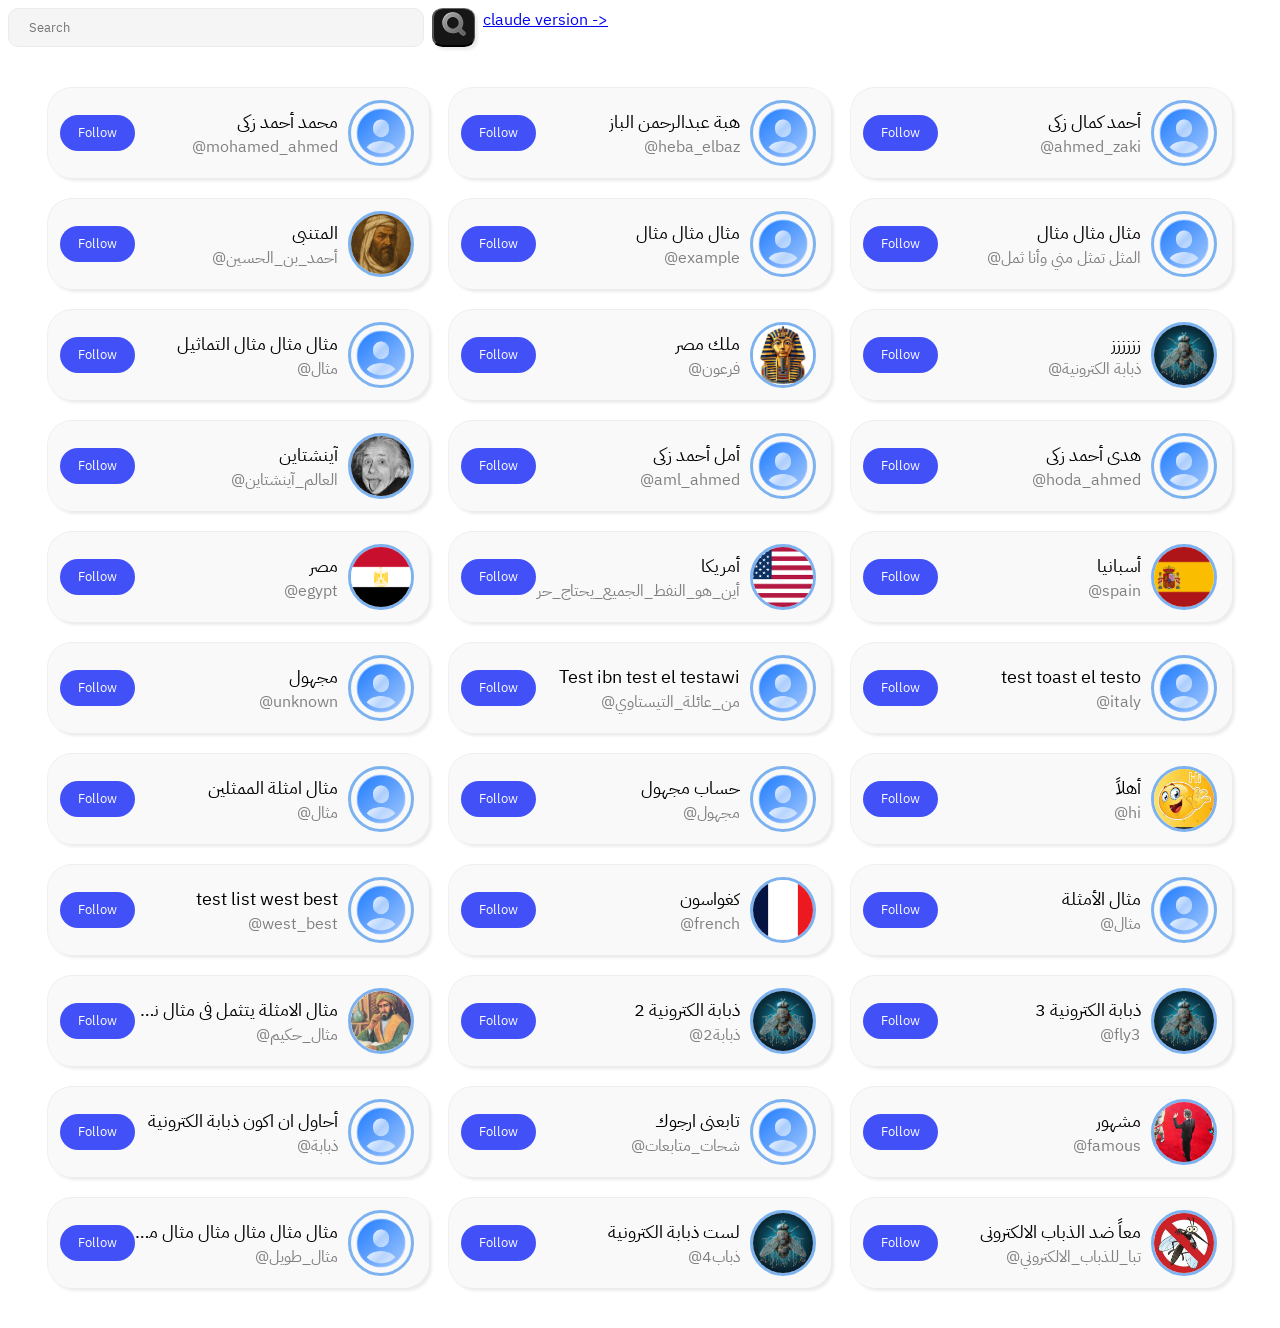
==== index.html @ 926735ed "1.0" ====
<!DOCTYPE html>
<html lang="ar">
<head>
    <link rel="preconnect" href="https://fonts.googleapis.com">
    <link rel="preconnect" href="https://fonts.gstatic.com" crossorigin>
    <link href="https://fonts.googleapis.com/css2?family=IBM+Plex+Sans+Arabic:wght@100;200;300;400;500;600;700&family=Vazirmatn:wght@100..900&display=swap" rel="stylesheet">

    <meta charset="UTF-8">
    <meta name="viewport" content="width=device-width, initial-scale=1.0">
    <title>Login Profile</title>
    <link rel="stylesheet" href="style.css">
    <link rel="icon" type="image/png" href="icons8-profile-32.png">
</head>
<body>
    <div class="search">
        <input type="search" placeholder="Search">
        <button><img src="icons8-search.svg" alt="search"></button>
        <a href="claude-version.html">claude version -></a>
    </div>
    <div class="grid">
        <div class="content">
            <button class="btn">Follow</button>
            <div class="name">
                <a href="profile.html">محمد أحمد زكي</a>
                <p lang="en" dir="ltr">@mohamed_ahmed</p>
            </div>
            <div class="photo">
                <a href="profile.html"><img src="icons8-profile-96.png" alt="profile"></a>
            </div>
        </div>
        <div class="content">
            <button class="btn">Follow</button>
            <div class="name">
                <a href="profile.html">هبة عبدالرحمن الباز</a>
                <p lang="en" dir="ltr">@heba_elbaz</p>
            </div>
            <div class="photo">
                <a href="profile.html"><img src="icons8-profile-96.png" alt="profile"></a>
            </div>
        </div>
        <div class="content">
            <button class="btn">Follow</button>
            <div class="name">
                <a href="profile.html">أحمد كمال زكي</a>
                <p lang="en" dir="ltr">@ahmed_zaki</p>
            </div>
            <div class="photo">
                <a href="profile.html"><img src="icons8-profile-96.png" alt="profile"></a>
            </div>
        </div>
        <div class="content">
            <button class="btn">Follow</button>
            <div class="name">
                <a href="profile.html">المتنبي</a>
                <p lang="en" dir="ltr">@أحمد_بن_الحسين</p>
            </div>
            <div class="photo">
                <a href="profile.html"><img src="متنبي.jpeg" alt="profile"></a>
            </div>
        </div>
        <div class="content">
            <button class="btn">Follow</button>
            <div class="name">
                <a href="profile.html">مثال مثال مثال</a>
                <p lang="en" dir="ltr">@example</p>
            </div>
            <div class="photo">
                <a href="profile.html"><img src="icons8-profile-96.png" alt="profile"></a>
            </div>
        </div>
        <div class="content">
            <button class="btn">Follow</button>
            <div class="name">
                <a href="profile.html">مثال مثال مثال</a>
                <p lang="en" dir="ltr">@المثل تمثل مني وأنا ثمل</p>
            </div>
            <div class="photo">
                <a href="profile.html"><img src="icons8-profile-96.png" alt="profile"></a>
            </div>
        </div>
        <div class="content">
            <button class="btn">Follow</button>
            <div class="name">
                <a href="profile.html">مثال مثال مثال التماثيل</a>
                <p lang="en" dir="ltr">@مثال</p>
            </div>
            <div class="photo">
                <a href="profile.html"><img src="icons8-profile-96.png" alt="profile"></a>
            </div>
        </div>
        <div class="content">
            <button class="btn">Follow</button>
            <div class="name">
                <a href="profile.html">ملك مصر</a>
                <p lang="en" dir="ltr">@فرعون</p>
            </div>
            <div class="photo">
                <a href="profile.html"><img src="images.jpeg" alt="profile"></a>
            </div>
        </div>
        <div class="content">
            <button class="btn">Follow</button>
            <div class="name">
                <a href="profile.html">زززززز</a>
                <p lang="en" dir="ltr">@ذبابة الكترونية</p>
            </div>
            <div class="photo">
                <a href="profile.html"><img src="images (1).jpeg" alt="profile"></a>
            </div>
        </div>
        <div class="content">
            <button class="btn">Follow</button>
            <div class="name">
                <a href="profile.html">آينشتاين</a>
                <p lang="en" dir="ltr">@العالم_آينشتاين</p>
            </div>
            <div class="photo">
                <a href="profile.html"><img src="images (2).jpeg" alt="profile"></a>
            </div>
        </div>
        <div class="content">
            <button class="btn">Follow</button>
            <div class="name">
                <a href="profile.html">أمل أحمد زكي</a>
                <p lang="en" dir="ltr">@aml_ahmed</p>
            </div>
            <div class="photo">
                <a href="profile.html"><img src="icons8-profile-96.png" alt="profile"></a>
            </div>
        </div>
        <div class="content">
            <button class="btn">Follow</button>
            <div class="name">
                <a href="profile.html">هدي أحمد زكي</a>
                <p lang="en" dir="ltr">@hoda_ahmed</p>
            </div>
            <div class="photo">
                <a href="profile.html"><img src="icons8-profile-96.png" alt="profile"></a>
            </div>
        </div>
        <div class="content">
            <button class="btn">Follow</button>
            <div class="name">
                <a href="profile.html">مصر</a>
                <p lang="en" dir="ltr">@egypt</p>
            </div>
            <div class="photo">
                <a href="profile.html"><img src="images (1).png" alt="profile"></a>
            </div>
        </div>
        <div class="content">
            <button class="btn">Follow</button>
            <div class="name">
                <a href="profile.html">أمريكا</a>
                <p lang="en" dir="ltr">@أين_هو_النفط_الجميع_يحتاج_حرية</p>
            </div>
            <div class="photo">
                <a href="profile.html"><img src="images.png" alt="profile"></a>
            </div>
        </div>
        <div class="content">
            <button class="btn">Follow</button>
            <div class="name">
                <a href="profile.html">أسبانيا</a>
                <p lang="en" dir="ltr">@spain</p>
            </div>
            <div class="photo">
                <a href="profile.html"><img src="download.png" alt="profile"></a>
            </div>
        </div>
        <div class="content">
            <button class="btn">Follow</button>
            <div class="name">
                <a href="profile.html">مجهول</a>
                <p lang="en" dir="ltr">@unknown</p>
            </div>
            <div class="photo">
                <a href="profile.html"><img src="icons8-profile-96.png" alt="profile"></a>
            </div>
        </div>
        <div class="content">
            <button class="btn">Follow</button>
            <div class="name">
                <a href="profile.html">Test ibn test el testawi</a>
                <p lang="en" dir="ltr">@من_عائلة_التيستاوي</p>
            </div>
            <div class="photo">
                <a href="profile.html"><img src="icons8-profile-96.png" alt="profile"></a>
            </div>
        </div>
        <div class="content">
            <button class="btn">Follow</button>
            <div class="name">
                <a href="profile.html">test toast el testo</a>
                <p lang="en" dir="ltr">@italy</p>
            </div>
            <div class="photo">
                <a href="profile.html"><img src="icons8-profile-96.png" alt="profile"></a>
            </div>
        </div>
        <div class="content">
            <button class="btn">Follow</button>
            <div class="name">
                <a href="profile.html">مثال امثلة الممثلين</a>
                <p lang="en" dir="ltr">@مثال</p>
            </div>
            <div class="photo">
                <a href="profile.html"><img src="icons8-profile-96.png" alt="profile"></a>
            </div>
        </div>
        <div class="content">
            <button class="btn">Follow</button>
            <div class="name">
                <a href="profile.html">حساب مجهول</a>
                <p lang="en" dir="ltr">@مجهول</p>
            </div>
            <div class="photo">
                <a href="profile.html"><img src="icons8-profile-96.png" alt="profile"></a>
            </div>
        </div>
        <div class="content">
            <button class="btn">Follow</button>
            <div class="name">
                <a href="profile.html">أهلاً</a>
                <p lang="en" dir="ltr">@hi</p>
            </div>
            <div class="photo">
                <a href="profile.html"><img src="images (3).jpeg" alt="profile"></a>
            </div>
        </div>
        <div class="content">
            <button class="btn">Follow</button>
            <div class="name">
                <a href="profile.html">test list west best</a>
                <p lang="en" dir="ltr">@west_best</p>
            </div>
            <div class="photo">
                <a href="profile.html"><img src="icons8-profile-96.png" alt="profile"></a>
            </div>
        </div>
        <div class="content">
            <button class="btn">Follow</button>
            <div class="name">
                <a href="profile.html">كغواسون</a>
                <p lang="en" dir="ltr">@french</p>
            </div>
            <div class="photo">
                <a href="profile.html"><img src="images (2).png" alt="profile"></a>
            </div>
        </div>
        <div class="content">
            <button class="btn">Follow</button>
            <div class="name">
                <a href="profile.html">مثال الأمثلة</a>
                <p lang="en" dir="ltr">@مثال</p>
            </div>
            <div class="photo">
                <a href="profile.html"><img src="icons8-profile-96.png" alt="profile"></a>
            </div>
        </div>
        <div class="content">
            <button class="btn">Follow</button>
            <div class="name">
                <a href="profile.html">مثال الامثلة يتثمل في مثال نقاط</a>
                <p lang="en" dir="ltr">@مثال_حكيم</p>
            </div>
            <div class="photo">
                <a href="profile.html"><img src="images (4).jpeg" alt="profile"></a>
            </div>
        </div>
        <div class="content">
            <button class="btn">Follow</button>
            <div class="name">
                <a href="profile.html">ذبابة الكترونية 2</a>
                <p lang="en" dir="ltr">@ذبابة2</p>
            </div>
            <div class="photo">
                <a href="profile.html"><img src="images (1).jpeg" alt="profile"></a>
            </div>
        </div>
        <div class="content">
            <button class="btn">Follow</button>
            <div class="name">
                <a href="profile.html">ذبابة الكترونية 3</a>
                <p lang="en" dir="ltr">@fly3</p>
            </div>
            <div class="photo">
                <a href="profile.html"><img src="images (1).jpeg" alt="profile"></a>
            </div>
        </div>
        <div class="content">
            <button class="btn">Follow</button>
            <div class="name">
                <a href="profile.html">أحاول ان اكون ذبابة الكترونية</a>
                <p lang="en" dir="ltr">@ذبابة</p>
            </div>
            <div class="photo">
                <a href="profile.html"><img src="icons8-profile-96.png" alt="profile"></a>
            </div>
        </div>
        <div class="content">
            <button class="btn">Follow</button>
            <div class="name">
                <a href="profile.html">تابعني ارجوك</a>
                <p lang="en" dir="ltr">@شحات_متابعات</p>
            </div>
            <div class="photo">
                <a href="profile.html"><img src="icons8-profile-96.png" alt="profile"></a>
            </div>
        </div>
        <div class="content">
            <button class="btn">Follow</button>
            <div class="name">
                <a href="profile.html">مشهور</a>
                <p lang="en" dir="ltr">@famous</p>
            </div>
            <div class="photo">
                <a href="profile.html"><img src="images (7).jpeg" alt="profile"></a>
            </div>
        </div>
        <div class="content">
            <button class="btn">Follow</button>
            <div class="name">
                <a href="profile.html">مثال مثال مثال مثال مثال مثال مثال مثال مثال مثال مثال مثال مثال مثال مثال مثال</a>
                <p lang="en" dir="ltr">@مثال_طويل</p>
            </div>
            <div class="photo">
                <a href="profile.html"><img src="icons8-profile-96.png" alt="profile"></a>
            </div>
        </div>
        <div class="content">
            <button class="btn">Follow</button>
            <div class="name">
                <a href="profile.html">لست ذبابة الكترونية</a>
                <p lang="en" dir="ltr">@ذباب4</p>
            </div>
            <div class="photo">
                <a href="profile.html"><img src="images (1).jpeg" alt="profile"></a>
            </div>
        </div>
        <div class="content">
            <button class="btn">Follow</button>
            <div class="name">
                <a href="profile.html">معاً ضد الذباب الالكتروني</a>
                <p lang="en" dir="ltr">@تبا_للذباب_الالكتروني</p>
            </div>
            <div class="photo">
                <a href="profile.html"><img src="images (5).jpeg" alt="profile"></a>
            </div>
        </div>
    </div>

    <script src="script.js"></script>
</body>
</html>
---- style.css ----
* {
    font-family: "IBM Plex Sans Arabic", sans-serif;
}

.grid {
    display: grid;
    grid-template-columns: repeat(auto-fit, minmax(min(380px, 100%), 1fr));
    gap: 20px 20px;
    padding: 20px;
    margin: 20px;
}

.content {
    /* background-color: whitesmoke; */
    width: 100%;
    height: 90px;
    border-radius: 25px;
    /* box-shadow: 0px 1px 2px 0px rgb(223, 223, 223); */
    background-color: rgba(100, 100, 100, 0.034);
    backdrop-filter: blur(8px);
    border-top: 1px solid rgba(223, 223, 223, 0.4);
    border-left: 1px solid rgb(220 220 220 / 0.3);
    box-shadow: 3px 3px 3px rgba(0, 0, 0, 0.080);
    margin: 0;
    padding: 0;

    display: flex;
    justify-content: flex-end;
    align-items: center;

    justify-self: end;
    transition: ease 0.3s;
}

.content:hover {
    transform: scale(1.02);
}
.content:active {
    transform: scale(1.02);
}

.photo {
    user-select: none;
    img {
        width: 60px;
        height: 60px;
        border-radius: 50%;
        object-fit: cover;
    }

    border: 3px #7cb2f0 solid;

    aspect-ratio: 1 / 1;
    width: 60px;
    height: 60px;
    border-radius: 50%;
    margin-right: 15px;
}

.name {
    margin-right: 10px;
    white-space: nowrap;
    text-overflow:ellipsis;
    overflow: hidden;
    flex-grow: 1;
    display: flex;
    flex-direction: column;
    align-items: flex-end;
    justify-content: center;

    a {
        text-decoration: none;
        color: black;
        font-size: 18px;
        display: block;
        white-space: nowrap;
        text-overflow:ellipsis;
        overflow: hidden;
        margin-left: 5px;
        margin: 0;
        max-width: 100%;
        direction: rtl;
    }
    p {
        color: gray;
        margin: 0;
    }
}

.btn {
    border: none;
    background-color: #4150F7;
    color: white;
    border-radius: 20px;
    padding: 8px 18px;
    cursor: pointer;
    margin-right: auto;
    margin-left: 12px;
    transition: ease 0.3s;
    user-select: none;
}
.btn:hover {
    background-color: #3b82f6;
    transform: scale(1.03);
}
.btn:active {
    background-color: #3b82f6;
    transform: scale(0.95);
}

.search {
    display: flex;
    justify-self: center;
    gap: 8px;
    width: 100%;
    max-width: 600px;

    input[type="search"] {
        width: 100%;
        flex: 1;
        border-radius: 10px;
        padding: 5px 20px;
        border: 1px solid rgb(235, 235, 235);
        background-color: whitesmoke;
        transition: all ease-in-out 0.3s;
    }
    input[type="search"]:hover {
        border-color: #3b82f6;
    }
    input[type="search"]:focus, input[type="search"]:focus-visible {
        border-color: #3b82f6;
        outline: none;
    }
    button {
        background-color: rgb(22, 22, 22);
        border-radius: 25%;
        cursor: pointer;
        transition: ease 0.3s;
        border-top: 1px solid rgba(223, 223, 223, 0.4);
        border-right: 1px solid rgb(220 220 220 / 0.3);
        box-shadow: 3px 3px 3px rgba(0, 0, 0, 0.080);
        img {
            width: 28px;
            height: auto;
        }
    }
    button:hover {
        background-color: rgb(65, 65, 65);
    }
    button:active {
        transform: scale(0.9);
    }

    a {
        display: block;
        white-space: nowrap;
        text-overflow:ellipsis;
        overflow: hidden;
        max-width: 100%;
    }
}
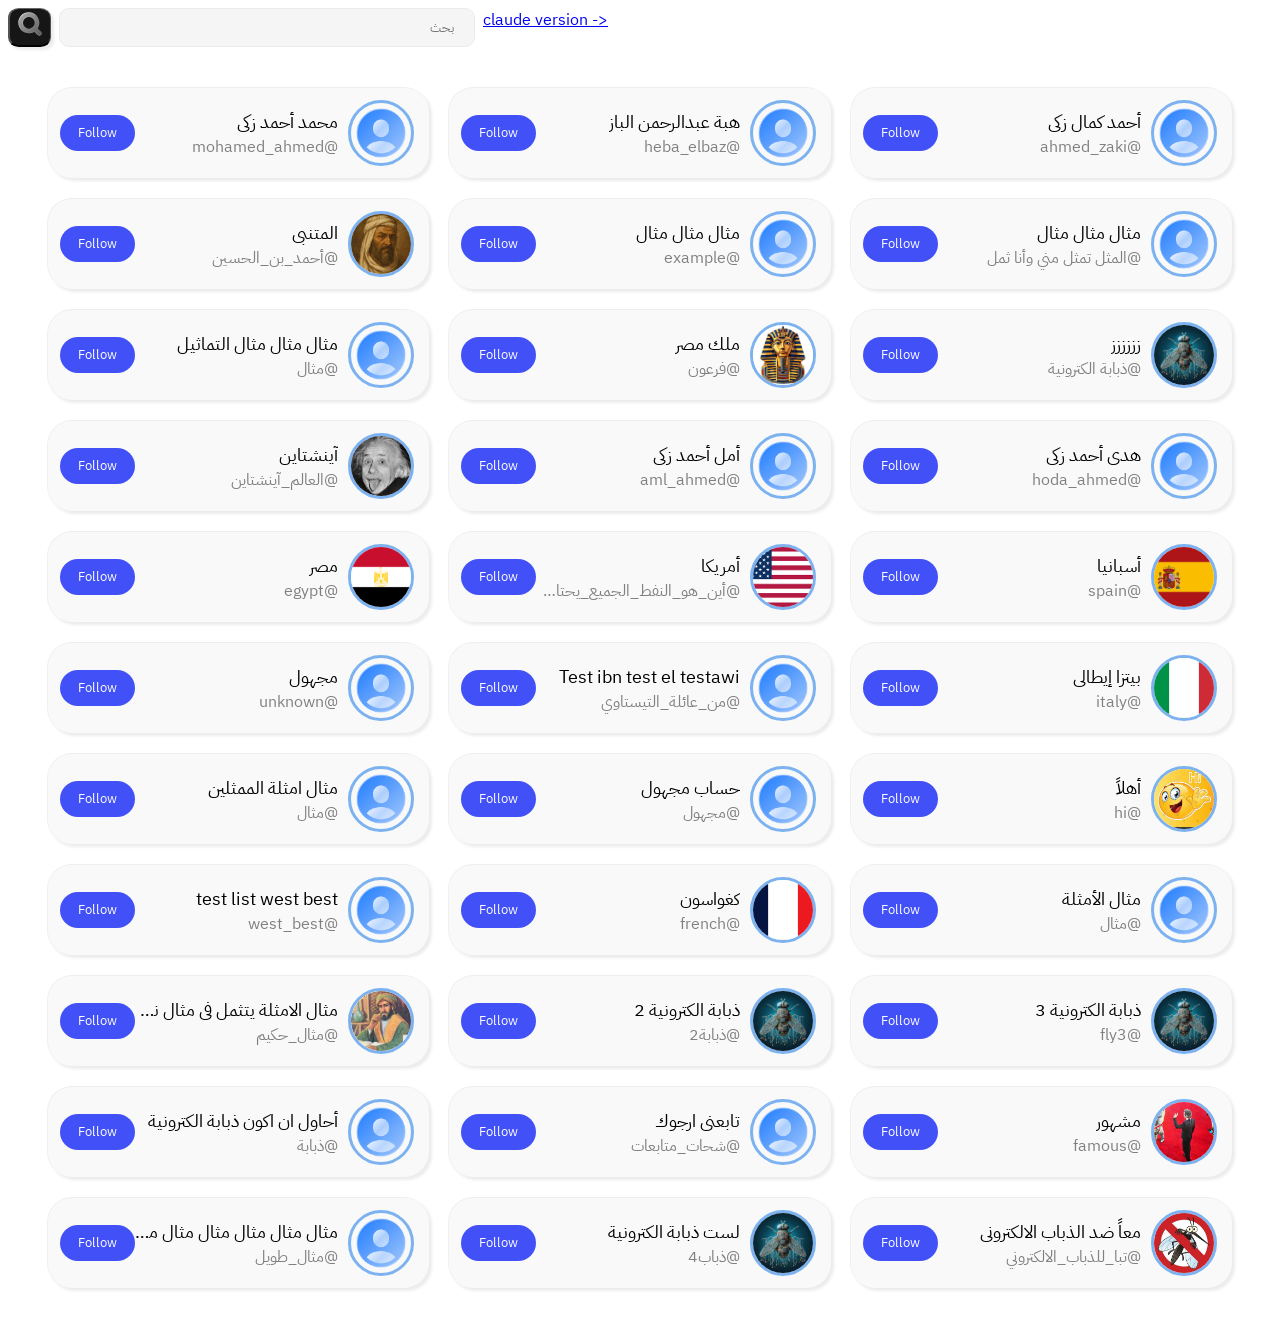
==== commit 6be36a4c: "1.5" ====
--- a/index.html
+++ b/index.html
@@ -7,14 +7,25 @@
 
     <meta charset="UTF-8">
     <meta name="viewport" content="width=device-width, initial-scale=1.0">
-    <title>Login Profile</title>
+    <title>Follow Me!</title>
     <link rel="stylesheet" href="style.css">
     <link rel="icon" type="image/png" href="icons8-profile-32.png">
 </head>
 <body>
+    <div class="adv" id="advanc" dir="rtl">
+        <div class="timer" id="time"></div>
+
+        <div class="namee">
+            <h4>ضغطت الزر!</h4>
+            <p>لقد أنجزت ضغط الزر.</p>
+        </div>
+
+        <div class="btn-div"><button id="act">تأكيد</button></div>
+    </div>
+
     <div class="search">
-        <input type="search" placeholder="Search">
         <button><img src="icons8-search.svg" alt="search"></button>
+        <input type="search" placeholder="بحث" dir="rtl" lang="ar">
         <a href="claude-version.html">claude version -></a>
     </div>
     <div class="grid">
@@ -191,11 +202,11 @@
         <div class="content">
             <button class="btn">Follow</button>
             <div class="name">
-                <a href="profile.html">test toast el testo</a>
+                <a href="profile.html">بيتزا إيطالي</a>
                 <p lang="en" dir="ltr">@italy</p>
             </div>
             <div class="photo">
-                <a href="profile.html"><img src="icons8-profile-96.png" alt="profile"></a>
+                <a href="profile.html"><img src="images2.png" alt="profile"></a>
             </div>
         </div>
         <div class="content">
--- a/style.css
+++ b/style.css
@@ -84,6 +84,12 @@
     p {
         color: gray;
         margin: 0;
+        display: block;
+        white-space: nowrap;
+        text-overflow:ellipsis;
+        overflow: hidden;
+        max-width: 100%;
+        direction: rtl;
     }
 }
 
@@ -108,6 +114,27 @@
     transform: scale(0.95);
 }
 
+.btn-u {
+    border: none;
+    background-color: #b9b9b9;
+    color: rgb(0, 0, 0);
+    border-radius: 20px;
+    padding: 8px 18px;
+    cursor: pointer;
+    margin-right: auto;
+    margin-left: 12px;
+    transition: ease 0.3s;
+    user-select: none;
+}
+.btn-u:hover {
+    background-color: #f63b3b;
+    transform: scale(1.03);
+}
+.btn-u:active {
+    background-color: #f63b3b;
+    transform: scale(0.95);
+}
+
 .search {
     display: flex;
     justify-self: center;
@@ -131,6 +158,10 @@
         border-color: #3b82f6;
         outline: none;
     }
+    input[type="search"]::-webkit-search-cancel-button {
+        cursor: pointer;
+    }
+
     button {
         background-color: rgb(22, 22, 22);
         border-radius: 25%;
@@ -158,4 +189,215 @@
         overflow: hidden;
         max-width: 100%;
     }
-}+}
+
+
+
+/* -------------------------- */
+
+.adv {
+    background-color: rgb(94, 49, 19);
+    color: white;
+    border: wheat 3px solid;
+    border-radius: 12px;
+
+    width: 300px;
+    min-height: 100px;
+    display: flex;
+    flex-direction: column;
+    position: fixed;
+    right: -100%;
+    padding: 8px;
+    margin-top: 15px;
+    box-sizing: border-box;
+    opacity: 0;
+    z-index: 999;
+    transition: ease 0.3s;
+}
+.adv:hover {
+    background-color: rgb(94, 49, 19);
+    color: white;
+    border: wheat 2px solid;
+    box-shadow: 0px 0px 12px rgba(224, 150, 13, 0.719);
+
+    padding: 10px;
+    display: flex;
+    flex-direction: column;
+    position: fixed;
+}
+.namee {
+    padding-right: 12px;
+    user-select: none;
+    h4 {
+        color: gold;
+        padding: 0px;
+        margin: 10px 0px 0px 0px;
+    }
+    p {
+        padding: 0px;
+        margin: 5px 0px 0px 0px;
+        font-size: 12px;
+    }
+}
+.adv.animate {
+    animation: slideIn 0.6s ease forwards;
+}
+.adv.re-animate {
+    animation: slideOut 0.6s ease forwards;
+}
+.adv.op {
+    animation: disapper 0.3s ease forwards;
+}
+
+@keyframes disapper {
+    0% {
+        right: 3%;
+        opacity: 1;
+    }
+    100% {
+        right: 3%;
+        opacity: 0;
+    }
+}
+
+@keyframes slideIn {
+    0% {
+        right: -100%;
+        opacity: 0;
+    }
+    100% {
+        right: 3%;
+        opacity: 1;
+    }
+}
+
+@keyframes slideOut {
+    0% {
+        right: 3%;
+        opacity: 1;
+    }
+    100% {
+        right: -100%;
+        opacity: 0;
+    }
+}
+
+.timer {
+    width: 100%;
+    height: 5px;
+    background: linear-gradient(to right, rgb(124, 67, 28), rgb(156, 85, 38), rgb(224, 126, 60));
+    border-radius: 10px;
+}
+.timer.time {
+    animation: time 9.5s ease forwards;
+}
+
+@keyframes time {
+    0% {
+        width: 100%;
+    }
+    100% {
+        width: 0%;
+    }
+}
+
+.test {
+    border-width: 1px;
+    border-color: wheat;
+    background-color: transparent;
+    color: white;
+    padding: 12px 70px;
+    cursor: pointer;
+    transition: ease 0.3s;
+}
+
+.test:hover {
+    background-color: #25395fa8;
+    color: white;
+}
+.test:disabled {
+    background-color: #2c5f25a8;
+}
+
+.cbox {
+    display: flex;
+    flex-direction: column;
+    justify-content: center;
+    justify-self: center;
+
+    margin: 0;
+    gap: 15px;
+}
+.border {
+    display: flex;
+    justify-content: center;
+    justify-self: center;
+    width: 80%;
+    height: 90vh;
+    
+    user-select: text;
+    -moz-user-select: text;
+    legend {
+        user-select: text;
+        -moz-user-select: text;
+        padding: 0 18px;
+    }
+
+    border: 1px white solid;
+    color: wheat;
+    text-align: center;
+}
+
+.btn-div {
+    display: flex;
+    justify-content: center;
+    padding-top: 12px;
+    button {
+        padding: 6px 26px;
+        border: 2px #E8D3AE solid;
+        border-radius: 4px;
+        background-color: #8F6934;
+        color: #E8D3AE;
+        cursor: pointer;
+    }
+    button:hover {
+        background-color: #E8D3AE;
+        color: #8F6934;
+    }
+}
+
+
+
+
+/* NOT ME --- ITS Claude! ----------- * ------------ * ------------- *
+/* ===== Chrome / Edge / Safari / Opera ===== */
+::-webkit-scrollbar {
+  width: 4px;                 /* رفيع جداً */
+  height: 4px;                /* للـ scroll الأفقي */
+}
+
+::-webkit-scrollbar-track {
+  background: transparent;
+}
+
+::-webkit-scrollbar-thumb {
+  background: rgba(120, 120, 120, 0.25);  /* شبه مخفي */
+  border-radius: 10px;
+  transition: background 0.25s ease;
+}
+
+/* لما الماوس يقف على الـ scrollbar نفسه يكبر */
+::-webkit-scrollbar:hover {
+  width: 12px;
+  height: 12px;
+}
+
+::-webkit-scrollbar-thumb:hover {
+  background: rgba(120, 120, 120, 0.7);
+}
+
+/* ===== Firefox ===== */
+* {
+  scrollbar-width: thin;
+  scrollbar-color: rgba(120, 120, 120, 0.25) transparent;
+}
